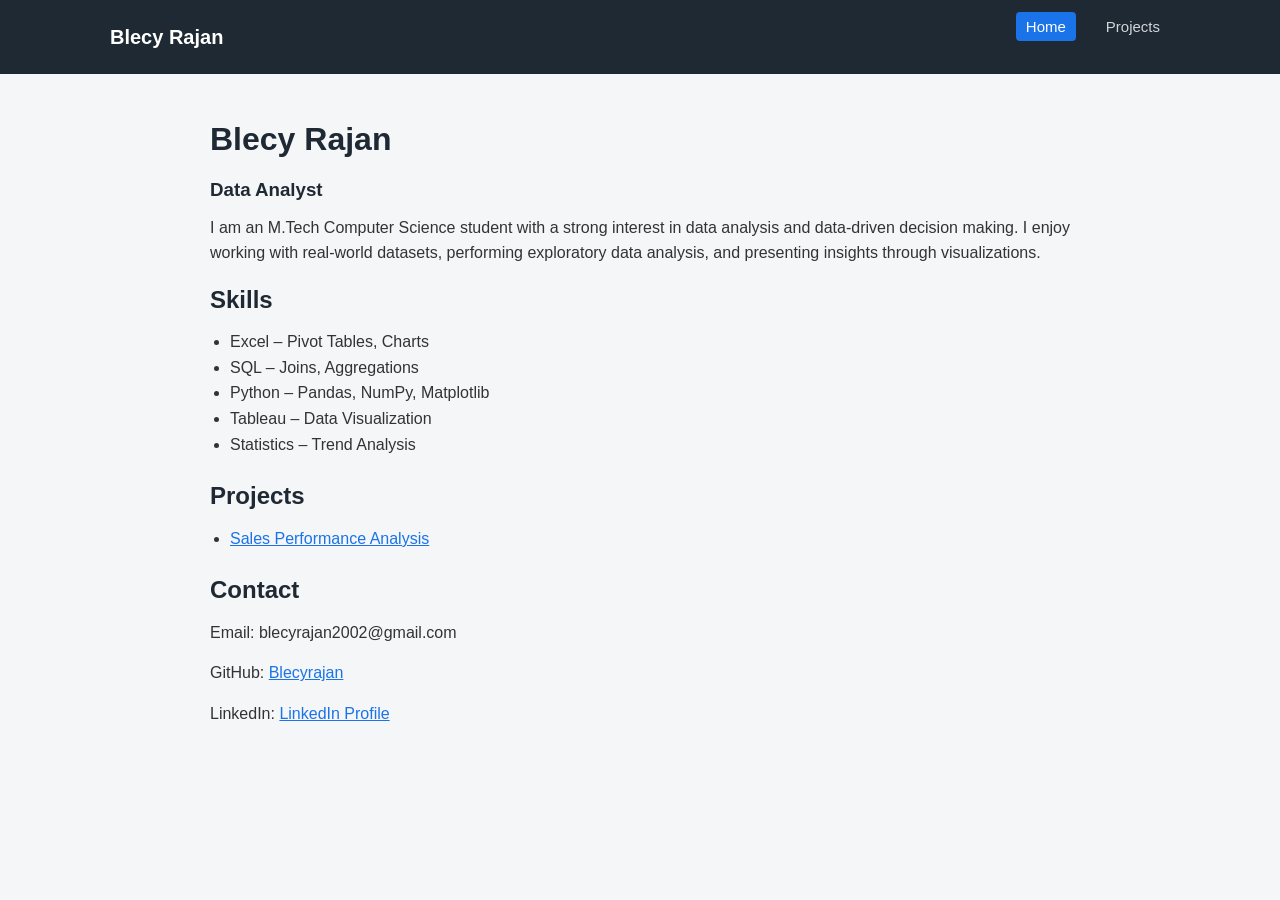
==== docs/index.html @ 5cb96cc2 "Added style.css" ====
<!DOCTYPE html>
<html>
<head>
    <title>Blecy Rajan | Data Analyst Portfolio</title>
</head>
<body>
<link rel="stylesheet" href="css/style.css">

<nav class="navbar">
    <div class="nav-container">
        <div class="logo">
            <a href="index.html">Blecy Rajan</a>
        </div>
        <ul class="nav-links">
            <li><a href="index.html" class="active">Home</a></li>
            <li><a href="projects.html">Projects</a></li>
        </ul>
    </div>
</nav>

<div class="container">
    <h1>Blecy Rajan</h1>
    <h3>Data Analyst</h3>

    <p>
        I am an M.Tech Computer Science student with a strong interest in data analysis
        and data-driven decision making. I enjoy working with real-world datasets,
        performing exploratory data analysis, and presenting insights through
        visualizations.
    </p>

    <h2>Skills</h2>
    <ul>
        <li>Excel – Pivot Tables, Charts</li>
        <li>SQL – Joins, Aggregations</li>
        <li>Python – Pandas, NumPy, Matplotlib</li>
        <li>Tableau – Data Visualization</li>
        <li>Statistics – Trend Analysis</li>
    </ul>

    <h2>Projects</h2>
    <ul>
        <li><a href="projects.html">Sales Performance Analysis</a></li>
    </ul>

    <h2>Contact</h2>
    <p>Email: blecyrajan2002@gmail.com</p>
    <p>GitHub: <a href="https://github.com/Blecyrajan" target="_blank">Blecyrajan</a></p>
    <p>LinkedIn: <a href="https://www.linkedin.com/in/blecy-rajan-363b63200" target="_blank">LinkedIn Profile</a></p>
</div>

</body>
</html>
---- docs/css/style.css ----
/* ===== GLOBAL ===== */
* {
    margin: 0;
    padding: 0;
    box-sizing: border-box;
}

body {
    font-family: "Segoe UI", Arial, sans-serif;
    background-color: #f4f6f8;
    color: #333;
    line-height: 1.6;
}

/* ===== NAVBAR ===== */
.navbar {
    background-color: #1f2933;
    padding: 14px 0;
}

.nav-container {
    max-width: 1100px;
    margin: auto;
    padding: 0 20px;
    display: flex;
    justify-content: space-between;
    align-items: center;
}

.logo a {
    color: #ffffff;
    font-size: 20px;
    font-weight: 600;
    text-decoration: none;
}

.nav-links {
    list-style: none;
    display: flex;
    gap: 20px;
}

.nav-links a {
    color: #d1d5db;
    text-decoration: none;
    font-size: 15px;
    padding: 6px 10px;
    border-radius: 4px;
}

.nav-links a:hover,
.nav-links a.active {
    background-color: #1a73e8;
    color: #ffffff;
}

/* ===== SECTIONS ===== */
.container {
    max-width: 900px;
    margin: 40px auto;
    padding: 0 20px;
}

h1, h2, h3 {
    color: #1f2933;
    margin-bottom: 10px;
}

p {
    margin-bottom: 15px;
}

ul {
    margin-left: 20px;
    margin-bottom: 20px;
}

/* ===== PROJECT CARD ===== */
.project-card {
    background-color: #ffffff;
    padding: 25px;
    border-radius: 8px;
    box-shadow: 0 4px 10px rgba(0,0,0,0.08);
}

.project-description {
    color: #555;
}

/* ===== IMAGE GRID ===== */
.project-images-grid {
    display: grid;
    grid-template-columns: repeat(auto-fit, minmax(220px, 1fr));
    gap: 20px;
    margin: 20px 0;
}

.project-images-grid img {
    width: 100%;
    border-radius: 6px;
    box-shadow: 0 2px 6px rgba(0,0,0,0.15);
}

.project-images-grid h4 {
    text-align: center;
    font-size: 14px;
    margin-bottom: 6px;
}

/* ===== LINKS ===== */
a {
    color: #1a73e8;
    font-weight: 500;
}

a:hover {
    text-decoration: underline;
}

/* ===== FOOTER ===== */
.footer {
    margin-top: 50px;
    text-align: center;
    padding: 15px;
    background-color: #1f2933;
    color: #d1d5db;
    font-size: 14px;
}
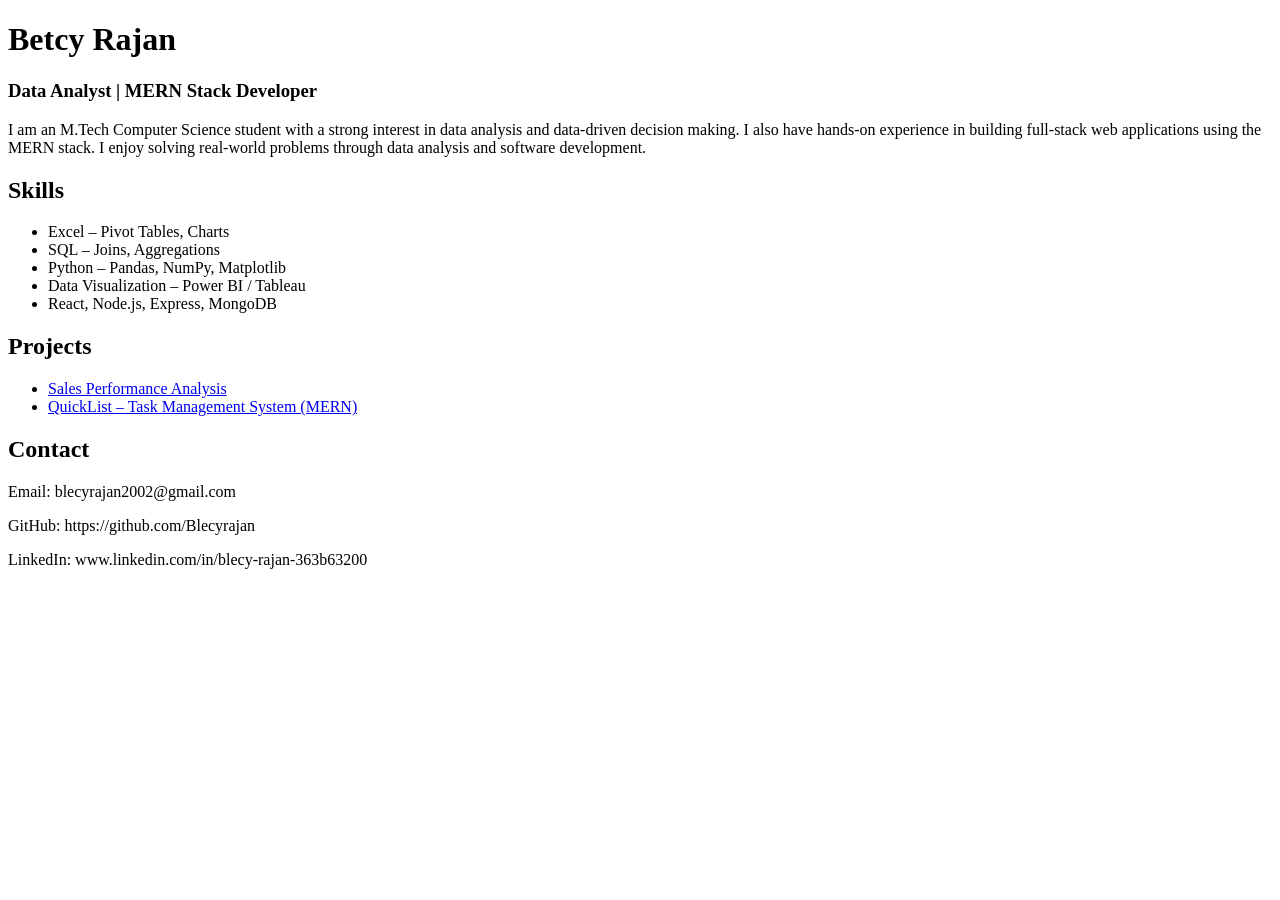
==== commit 4990e422: "Updated index and projects files" ====
--- a/docs/index.html
+++ b/docs/index.html
@@ -1,52 +1,56 @@
 <!DOCTYPE html>
 <html>
 <head>
-    <title>Blecy Rajan | Data Analyst Portfolio</title>
+    <title>Betcy Rajan | Data Analyst Portfolio</title>
+    <link rel="stylesheet" href="assets/css/style.css">
 </head>
 <body>
-<link rel="stylesheet" href="css/style.css">
 
-<nav class="navbar">
-    <div class="nav-container">
-        <div class="logo">
-            <a href="index.html">Blecy Rajan</a>
-        </div>
-        <ul class="nav-links">
-            <li><a href="index.html" class="active">Home</a></li>
-            <li><a href="projects.html">Projects</a></li>
+<div class="container">
+
+    <h1>Betcy Rajan</h1>
+    <h3>Data Analyst | MERN Stack Developer</h3>
+
+    <div class="section">
+        <p>
+            I am an M.Tech Computer Science student with a strong interest in
+            data analysis and data-driven decision making. I also have hands-on
+            experience in building full-stack web applications using the MERN
+            stack. I enjoy solving real-world problems through data analysis
+            and software development.
+        </p>
+    </div>
+
+    <div class="section">
+        <h2>Skills</h2>
+        <ul>
+            <li>Excel – Pivot Tables, Charts</li>
+            <li>SQL – Joins, Aggregations</li>
+            <li>Python – Pandas, NumPy, Matplotlib</li>
+            <li>Data Visualization – Power BI / Tableau</li>
+            <li>React, Node.js, Express, MongoDB</li>
         </ul>
     </div>
-</nav>
 
-<div class="container">
-    <h1>Blecy Rajan</h1>
-    <h3>Data Analyst</h3>
+    <div class="section">
+        <h2>Projects</h2>
+        <ul>
+            <li>
+                <a href="projects.html">Sales Performance Analysis</a>
+            </li>
+            <li>
+                <a href="projects.html#quicklist">QuickList – Task Management System (MERN)</a>
+            </li>
+        </ul>
+    </div>
 
-    <p>
-        I am an M.Tech Computer Science student with a strong interest in data analysis
-        and data-driven decision making. I enjoy working with real-world datasets,
-        performing exploratory data analysis, and presenting insights through
-        visualizations.
-    </p>
+    <div class="section">
+        <h2>Contact</h2>
+        <p>Email: blecyrajan2002@gmail.com</p>
+        <p>GitHub: https://github.com/Blecyrajan</p>
+        <p>LinkedIn: www.linkedin.com/in/blecy-rajan-363b63200</p>
+    </div>
 
-    <h2>Skills</h2>
-    <ul>
-        <li>Excel – Pivot Tables, Charts</li>
-        <li>SQL – Joins, Aggregations</li>
-        <li>Python – Pandas, NumPy, Matplotlib</li>
-        <li>Tableau – Data Visualization</li>
-        <li>Statistics – Trend Analysis</li>
-    </ul>
-
-    <h2>Projects</h2>
-    <ul>
-        <li><a href="projects.html">Sales Performance Analysis</a></li>
-    </ul>
-
-    <h2>Contact</h2>
-    <p>Email: blecyrajan2002@gmail.com</p>
-    <p>GitHub: <a href="https://github.com/Blecyrajan" target="_blank">Blecyrajan</a></p>
-    <p>LinkedIn: <a href="https://www.linkedin.com/in/blecy-rajan-363b63200" target="_blank">LinkedIn Profile</a></p>
 </div>
 
 </body>
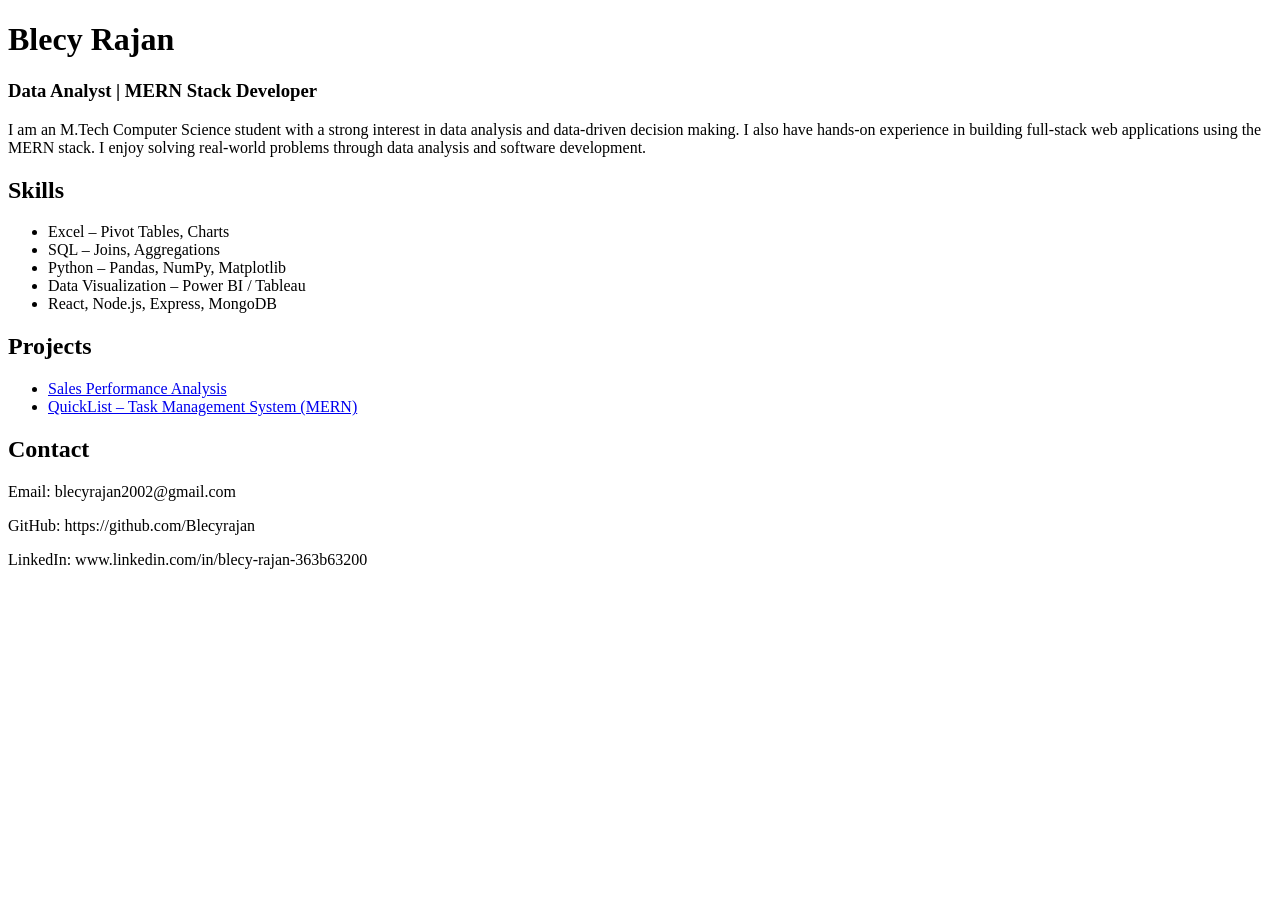
==== commit c86e0def: "Updated index.html" ====
--- a/docs/index.html
+++ b/docs/index.html
@@ -1,14 +1,14 @@
 <!DOCTYPE html>
 <html>
 <head>
-    <title>Betcy Rajan | Data Analyst Portfolio</title>
+    <title>Blecy Rajan | Data Analyst Portfolio</title>
     <link rel="stylesheet" href="assets/css/style.css">
 </head>
 <body>
 
 <div class="container">
 
-    <h1>Betcy Rajan</h1>
+    <h1>Blecy Rajan</h1>
     <h3>Data Analyst | MERN Stack Developer</h3>
 
     <div class="section">
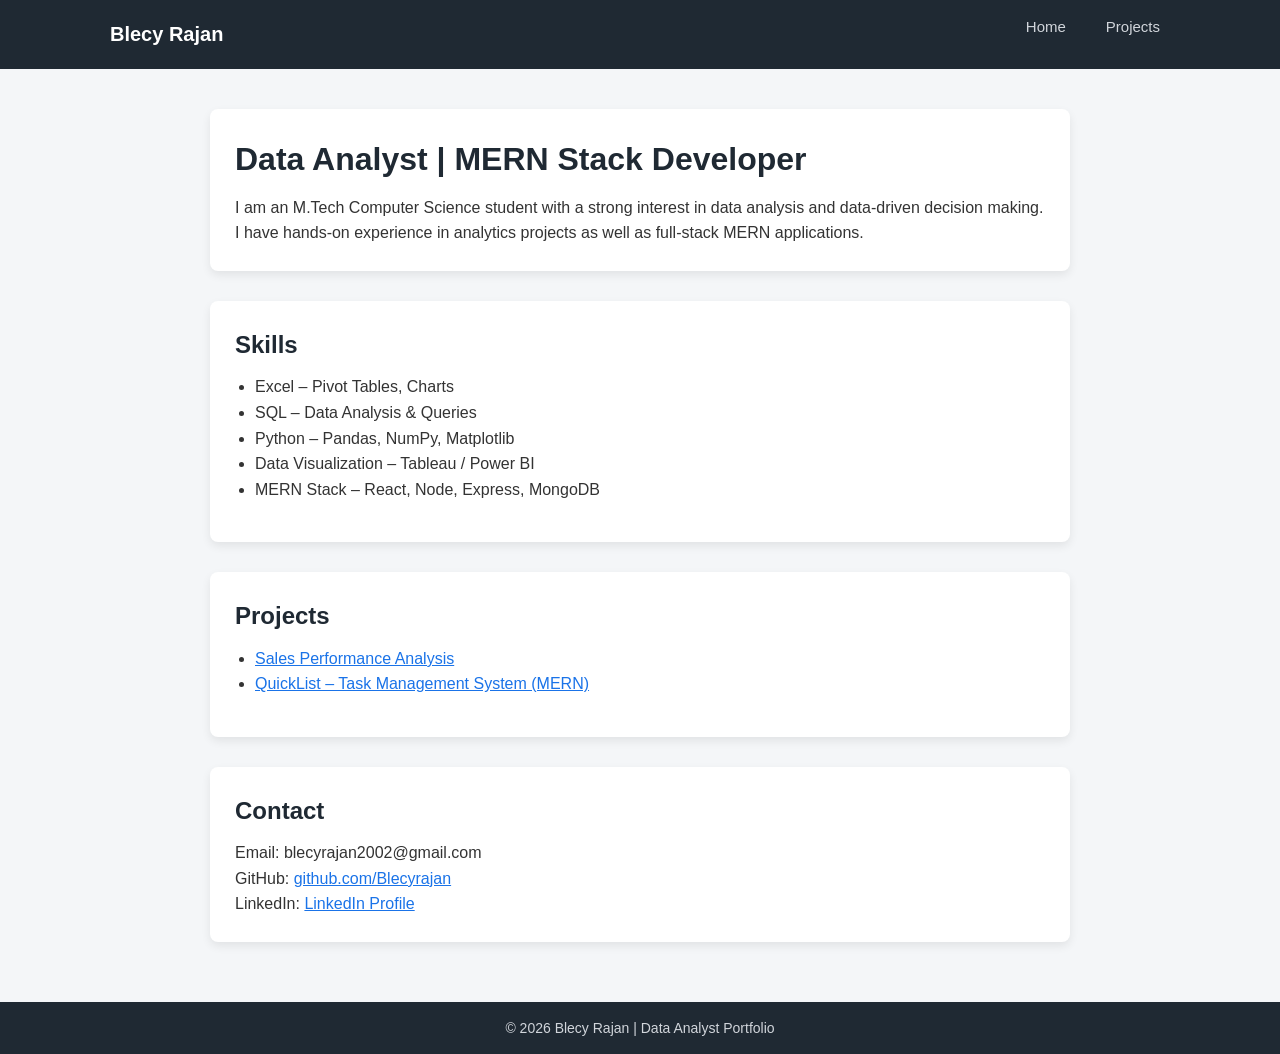
==== commit f5ed6427: "Modified style, index and projects" ====
--- a/docs/index.html
+++ b/docs/index.html
@@ -1,57 +1,68 @@
 <!DOCTYPE html>
-<html>
+<html lang="en">
 <head>
     <title>Blecy Rajan | Data Analyst Portfolio</title>
-    <link rel="stylesheet" href="assets/css/style.css">
+    <link rel="stylesheet" href="css/style.css">
 </head>
 <body>
 
+<!-- NAVBAR -->
+<nav class="navbar">
+    <div class="nav-container">
+        <div class="logo">
+            <a href="index.html">Blecy Rajan</a>
+        </div>
+        <ul class="nav-links">
+            <li><a href="index.html">Home</a></li>
+            <li><a href="projects.html">Projects</a></li>
+        </ul>
+    </div>
+</nav>
+
+<!-- CONTENT -->
 <div class="container">
 
-    <h1>Blecy Rajan</h1>
-    <h3>Data Analyst | MERN Stack Developer</h3>
-
-    <div class="section">
+    <div class="card">
+        <h1>Data Analyst | MERN Stack Developer</h1>
         <p>
             I am an M.Tech Computer Science student with a strong interest in
-            data analysis and data-driven decision making. I also have hands-on
-            experience in building full-stack web applications using the MERN
-            stack. I enjoy solving real-world problems through data analysis
-            and software development.
+            data analysis and data-driven decision making. I have hands-on
+            experience in analytics projects as well as full-stack MERN
+            applications.
         </p>
     </div>
 
-    <div class="section">
+    <div class="card">
         <h2>Skills</h2>
         <ul>
             <li>Excel – Pivot Tables, Charts</li>
-            <li>SQL – Joins, Aggregations</li>
+            <li>SQL – Data Analysis & Queries</li>
             <li>Python – Pandas, NumPy, Matplotlib</li>
-            <li>Data Visualization – Power BI / Tableau</li>
-            <li>React, Node.js, Express, MongoDB</li>
+            <li>Data Visualization – Tableau / Power BI</li>
+            <li>MERN Stack – React, Node, Express, MongoDB</li>
         </ul>
     </div>
 
-    <div class="section">
+    <div class="card">
         <h2>Projects</h2>
         <ul>
-            <li>
-                <a href="projects.html">Sales Performance Analysis</a>
-            </li>
-            <li>
-                <a href="projects.html#quicklist">QuickList – Task Management System (MERN)</a>
-            </li>
+            <li><a href="projects.html">Sales Performance Analysis</a></li>
+            <li><a href="projects.html#quicklist">QuickList – Task Management System (MERN)</a></li>
         </ul>
     </div>
 
-    <div class="section">
+    <div class="card">
         <h2>Contact</h2>
         <p>Email: blecyrajan2002@gmail.com</p>
-        <p>GitHub: https://github.com/Blecyrajan</p>
-        <p>LinkedIn: www.linkedin.com/in/blecy-rajan-363b63200</p>
+        <p>GitHub: <a href="https://github.com/Blecyrajan" target="_blank">github.com/Blecyrajan</a></p>
+        <p>LinkedIn: <a href="https://www.linkedin.com/in/blecy-rajan-363b63200" target="_blank">LinkedIn Profile</a></p>
     </div>
 
 </div>
 
+<div class="footer">
+    © 2026 Blecy Rajan | Data Analyst Portfolio
+</div>
+
 </body>
 </html>
--- a/docs/css/style.css
+++ b/docs/css/style.css
@@ -0,0 +1,101 @@
+/* ===== GLOBAL ===== */
+* {
+    margin: 0;
+    padding: 0;
+    box-sizing: border-box;
+}
+
+body {
+    font-family: "Segoe UI", Arial, sans-serif;
+    background-color: #f4f6f8;
+    color: #333;
+    line-height: 1.6;
+}
+
+/* ===== NAVBAR ===== */
+.navbar {
+    background-color: #1f2933;
+}
+
+.nav-container {
+    max-width: 1100px;
+    margin: auto;
+    padding: 14px 20px;
+    display: flex;
+    justify-content: space-between;
+    align-items: center;
+}
+
+.logo a {
+    color: #ffffff;
+    font-size: 20px;
+    font-weight: 600;
+    text-decoration: none;
+}
+
+.nav-links {
+    list-style: none;
+    display: flex;
+    gap: 20px;
+}
+
+.nav-links a {
+    color: #d1d5db;
+    text-decoration: none;
+    font-size: 15px;
+    padding: 6px 10px;
+    border-radius: 4px;
+}
+
+.nav-links a:hover {
+    background-color: #1a73e8;
+    color: #ffffff;
+}
+
+/* ===== MAIN CONTAINER ===== */
+.container {
+    max-width: 900px;
+    margin: 40px auto;
+    padding: 0 20px;
+}
+
+/* ===== HEADINGS ===== */
+h1, h2, h3 {
+    color: #1f2933;
+    margin-bottom: 10px;
+}
+
+/* ===== CARDS ===== */
+.card {
+    background-color: #ffffff;
+    padding: 25px;
+    margin-bottom: 30px;
+    border-radius: 8px;
+    box-shadow: 0 4px 10px rgba(0,0,0,0.08);
+}
+
+/* ===== LISTS ===== */
+ul {
+    margin-left: 20px;
+    margin-bottom: 15px;
+}
+
+/* ===== LINKS ===== */
+a {
+    color: #1a73e8;
+    font-weight: 500;
+}
+
+a:hover {
+    text-decoration: underline;
+}
+
+/* ===== FOOTER ===== */
+.footer {
+    margin-top: 60px;
+    padding: 15px;
+    text-align: center;
+    background-color: #1f2933;
+    color: #d1d5db;
+    font-size: 14px;
+}
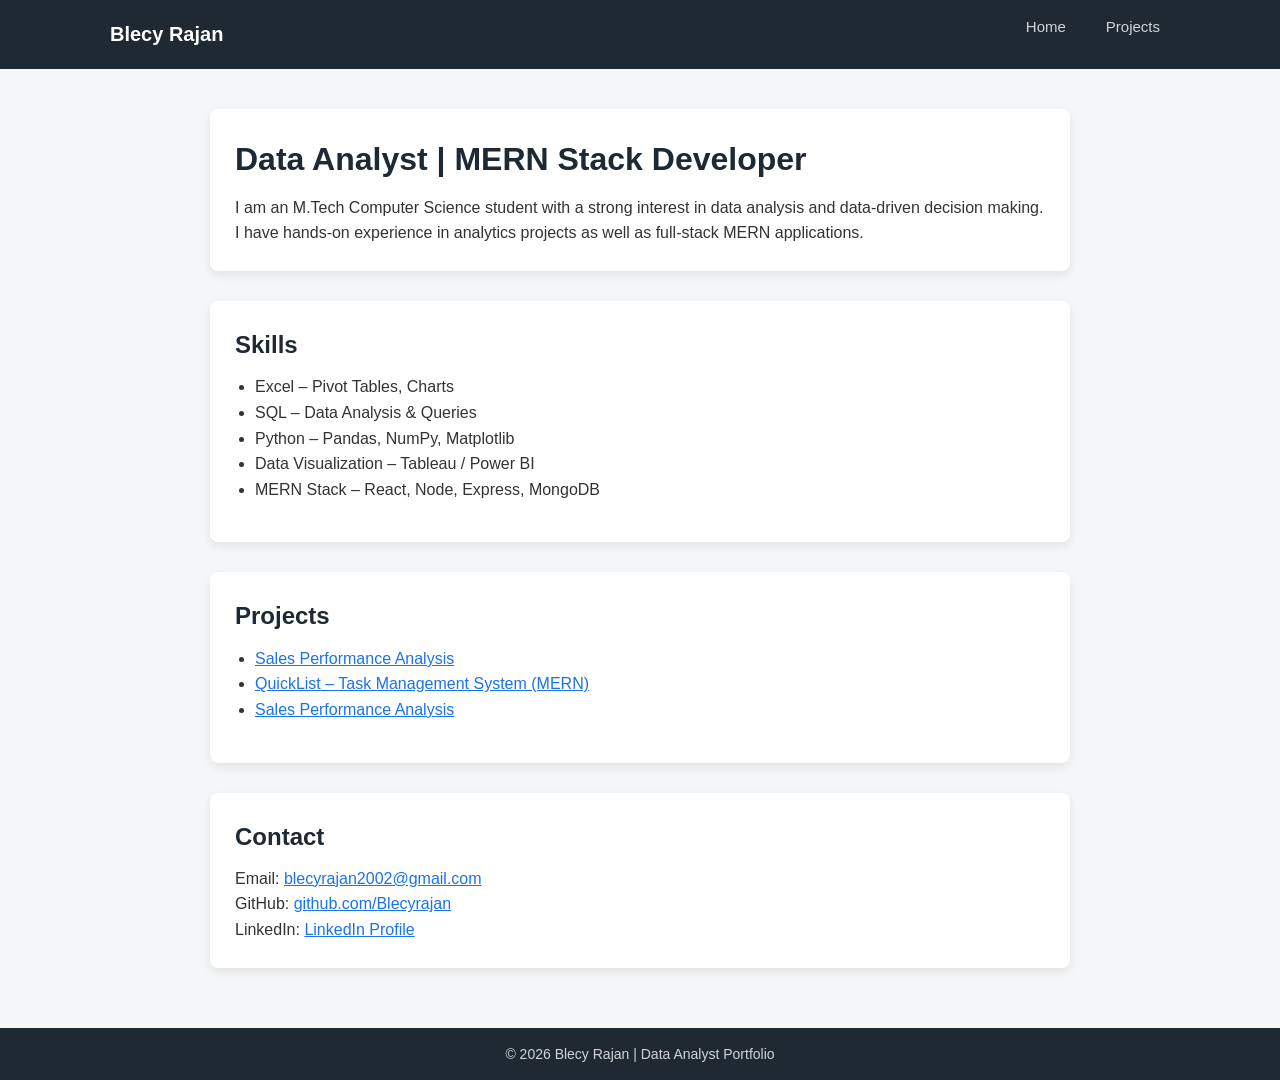
==== commit 548db8e6: "Added project 3- job tracker" ====
--- a/docs/index.html
+++ b/docs/index.html
@@ -46,14 +46,15 @@
     <div class="card">
         <h2>Projects</h2>
         <ul>
+            <li><a href="projects.html#sales-analysis">Sales Performance Analysis</a></li>
+            <li><a href="projects.html#quicklist">QuickList – Task Management System (MERN)</a></li>
             <li><a href="projects.html">Sales Performance Analysis</a></li>
-            <li><a href="projects.html#quicklist">QuickList – Task Management System (MERN)</a></li>
         </ul>
     </div>
 
     <div class="card">
         <h2>Contact</h2>
-        <p>Email: blecyrajan2002@gmail.com</p>
+        <p>Email: <a href="mailto:blecyrajan2002@gmail.com">blecyrajan2002@gmail.com</a></p>
         <p>GitHub: <a href="https://github.com/Blecyrajan" target="_blank">github.com/Blecyrajan</a></p>
         <p>LinkedIn: <a href="https://www.linkedin.com/in/blecy-rajan-363b63200" target="_blank">LinkedIn Profile</a></p>
     </div>
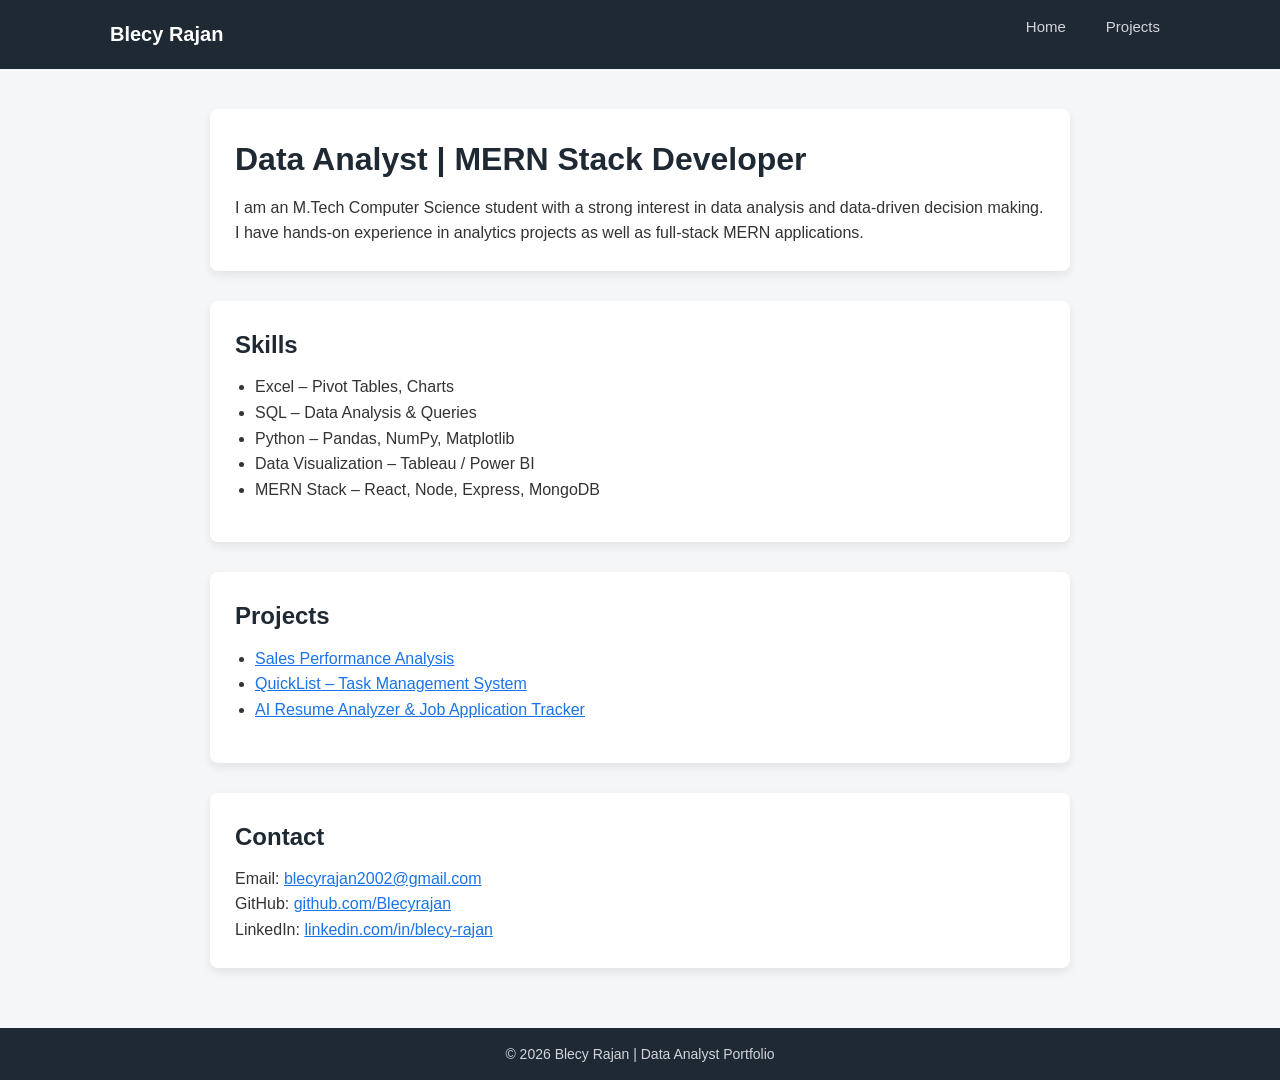
==== commit 7b80e28c: "Appropriate linkedin label" ====
--- a/docs/index.html
+++ b/docs/index.html
@@ -47,8 +47,8 @@
         <h2>Projects</h2>
         <ul>
             <li><a href="projects.html#sales-analysis">Sales Performance Analysis</a></li>
-            <li><a href="projects.html#quicklist">QuickList – Task Management System (MERN)</a></li>
-            <li><a href="projects.html">Sales Performance Analysis</a></li>
+            <li><a href="projects.html#quicklist">QuickList – Task Management System</a></li>
+            <li><a href="projects.html#resume-analyzer">AI Resume Analyzer & Job Application Tracker</a></li>
         </ul>
     </div>
 
@@ -56,7 +56,7 @@
         <h2>Contact</h2>
         <p>Email: <a href="mailto:blecyrajan2002@gmail.com">blecyrajan2002@gmail.com</a></p>
         <p>GitHub: <a href="https://github.com/Blecyrajan" target="_blank">github.com/Blecyrajan</a></p>
-        <p>LinkedIn: <a href="https://www.linkedin.com/in/blecy-rajan-363b63200" target="_blank">LinkedIn Profile</a></p>
+        <p>LinkedIn: <a href="https://www.linkedin.com/in/blecy-rajan-363b63200" target="_blank">linkedin.com/in/blecy-rajan</a></p>
     </div>
 
 </div>
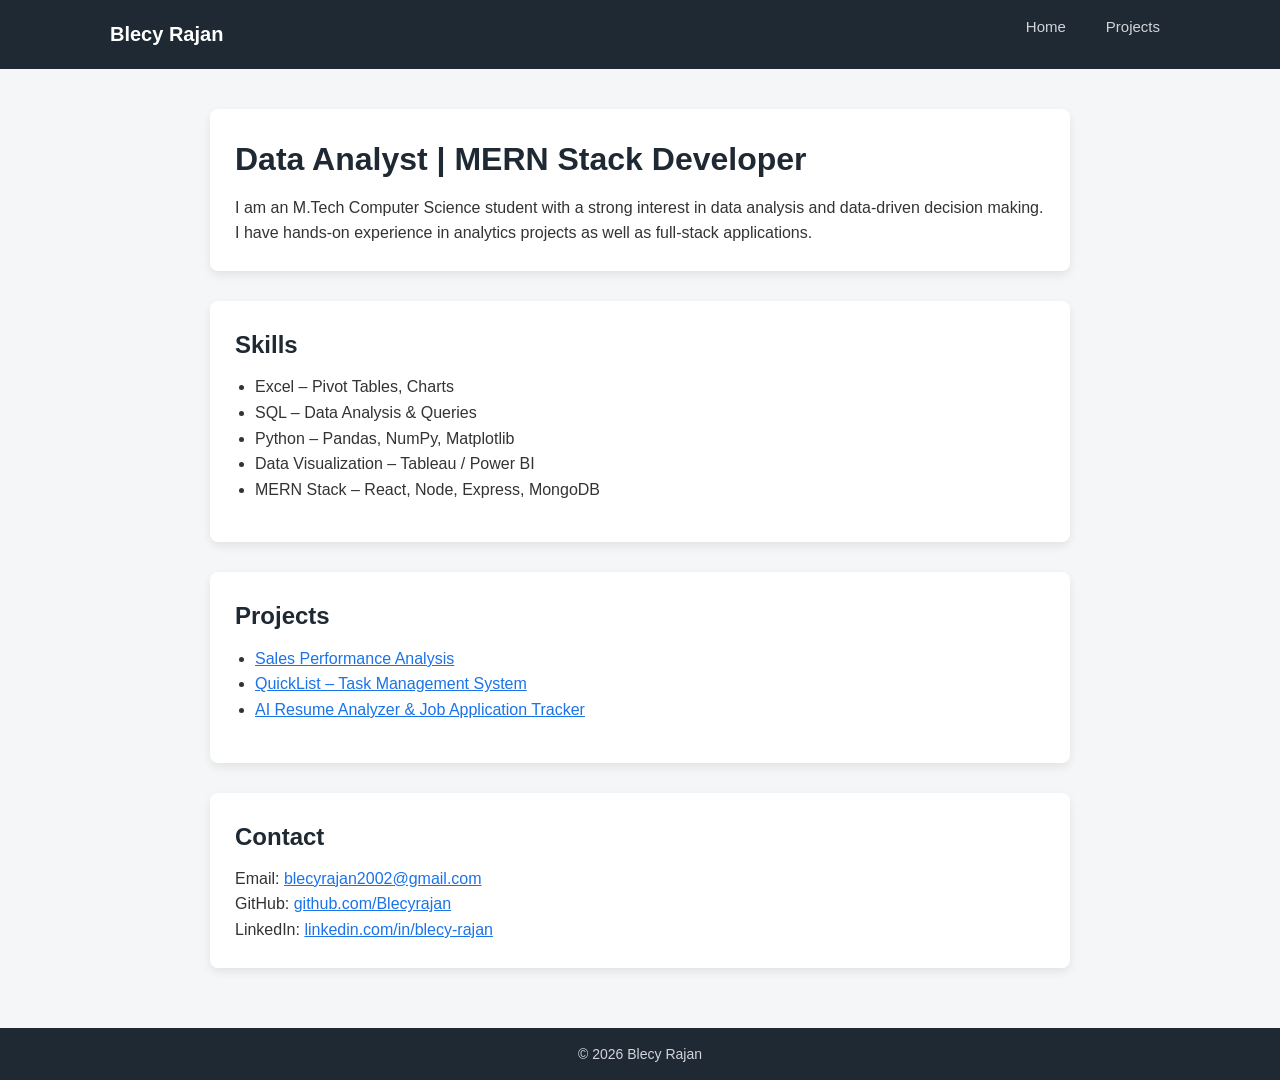
==== commit 1f23e5aa: "Change footer" ====
--- a/docs/index.html
+++ b/docs/index.html
@@ -27,8 +27,7 @@
         <p>
             I am an M.Tech Computer Science student with a strong interest in
             data analysis and data-driven decision making. I have hands-on
-            experience in analytics projects as well as full-stack MERN
-            applications.
+            experience in analytics projects as well as full-stack applications.
         </p>
     </div>
 
@@ -62,8 +61,7 @@
 </div>
 
 <div class="footer">
-    © 2026 Blecy Rajan | Data Analyst Portfolio
-</div>
+    © 2026 Blecy Rajan
 
 </body>
 </html>
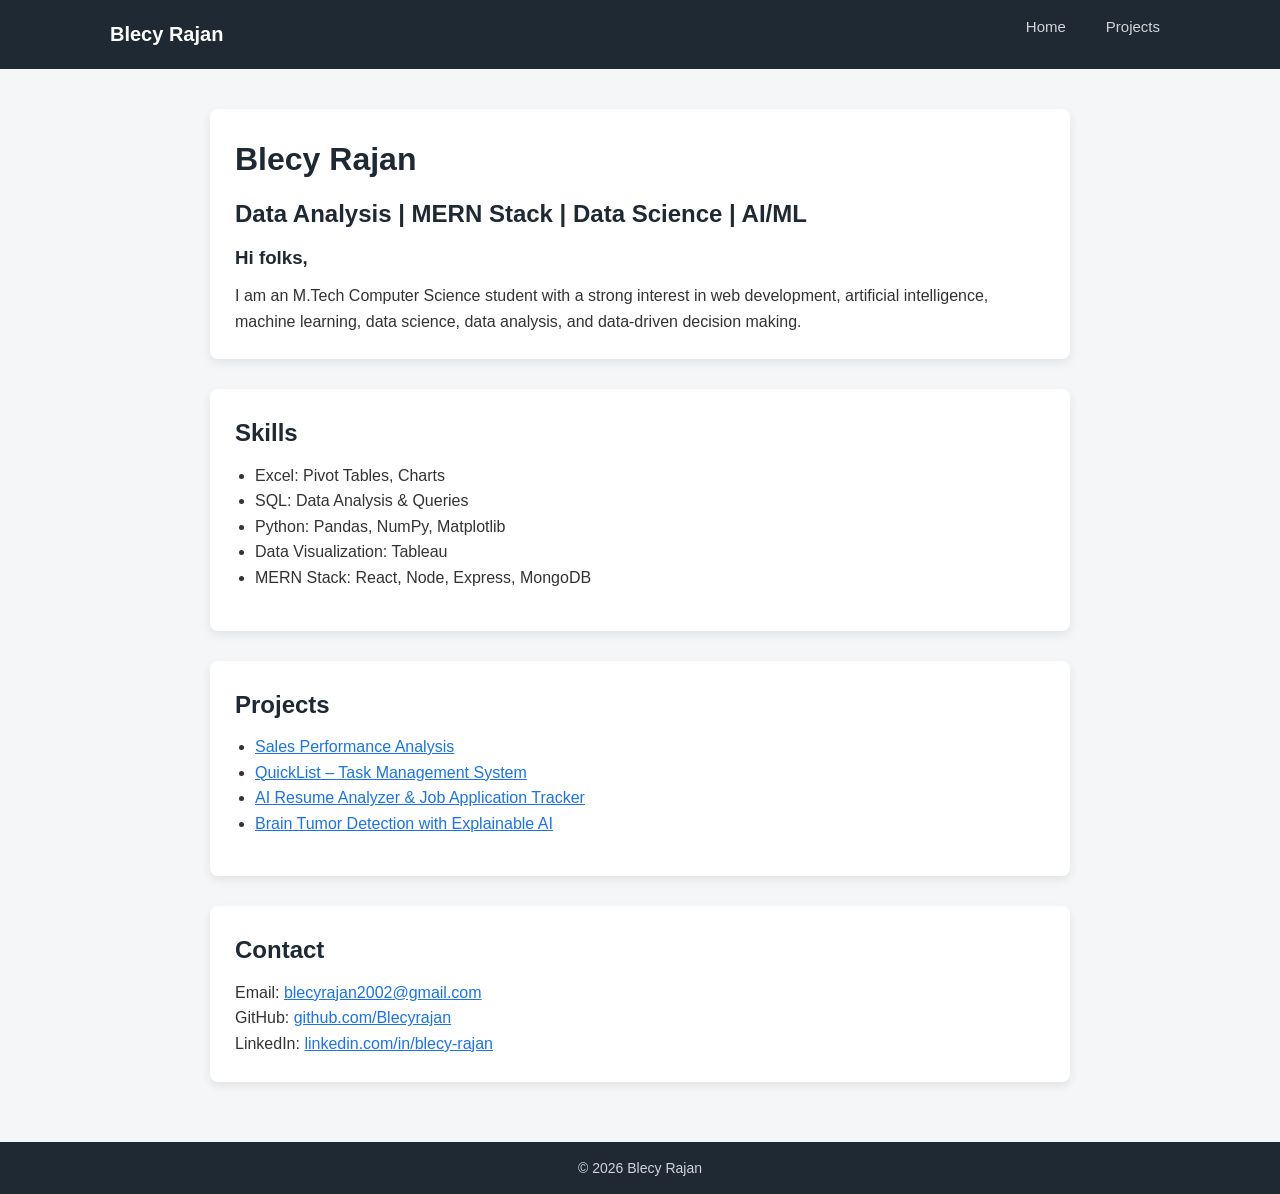
==== commit 13155bfc: "Added brain tumor project" ====
--- a/docs/index.html
+++ b/docs/index.html
@@ -1,7 +1,7 @@
 <!DOCTYPE html>
 <html lang="en">
 <head>
-    <title>Blecy Rajan | Data Analyst Portfolio</title>
+    <title>Blecy Rajan Portfolio</title>
     <link rel="stylesheet" href="css/style.css">
 </head>
 <body>
@@ -23,22 +23,24 @@
 <div class="container">
 
     <div class="card">
-        <h1>Data Analyst | MERN Stack Developer</h1>
+        <h1>Blecy Rajan</h1>
+        <h2>Data Analysis | MERN Stack |  Data Science | AI/ML</h2>
+        <h3>Hi folks,</h3>
         <p>
             I am an M.Tech Computer Science student with a strong interest in
-            data analysis and data-driven decision making. I have hands-on
-            experience in analytics projects as well as full-stack applications.
+            web development, artificial intelligence, machine learning, data science,
+            data analysis, and data-driven decision making.
         </p>
     </div>
 
     <div class="card">
         <h2>Skills</h2>
         <ul>
-            <li>Excel – Pivot Tables, Charts</li>
-            <li>SQL – Data Analysis & Queries</li>
-            <li>Python – Pandas, NumPy, Matplotlib</li>
-            <li>Data Visualization – Tableau / Power BI</li>
-            <li>MERN Stack – React, Node, Express, MongoDB</li>
+            <li>Excel: Pivot Tables, Charts</li>
+            <li>SQL: Data Analysis & Queries</li>
+            <li>Python: Pandas, NumPy, Matplotlib</li>
+            <li>Data Visualization: Tableau </li>
+            <li>MERN Stack: React, Node, Express, MongoDB</li>
         </ul>
     </div>
 
@@ -48,6 +50,7 @@
             <li><a href="projects.html#sales-analysis">Sales Performance Analysis</a></li>
             <li><a href="projects.html#quicklist">QuickList – Task Management System</a></li>
             <li><a href="projects.html#resume-analyzer">AI Resume Analyzer & Job Application Tracker</a></li>
+            <li><a href="projects.html#brain-tumor">Brain Tumor Detection with Explainable AI</a></li>
         </ul>
     </div>
 
@@ -62,6 +65,7 @@
 
 <div class="footer">
     © 2026 Blecy Rajan
+</div>
 
 </body>
 </html>
